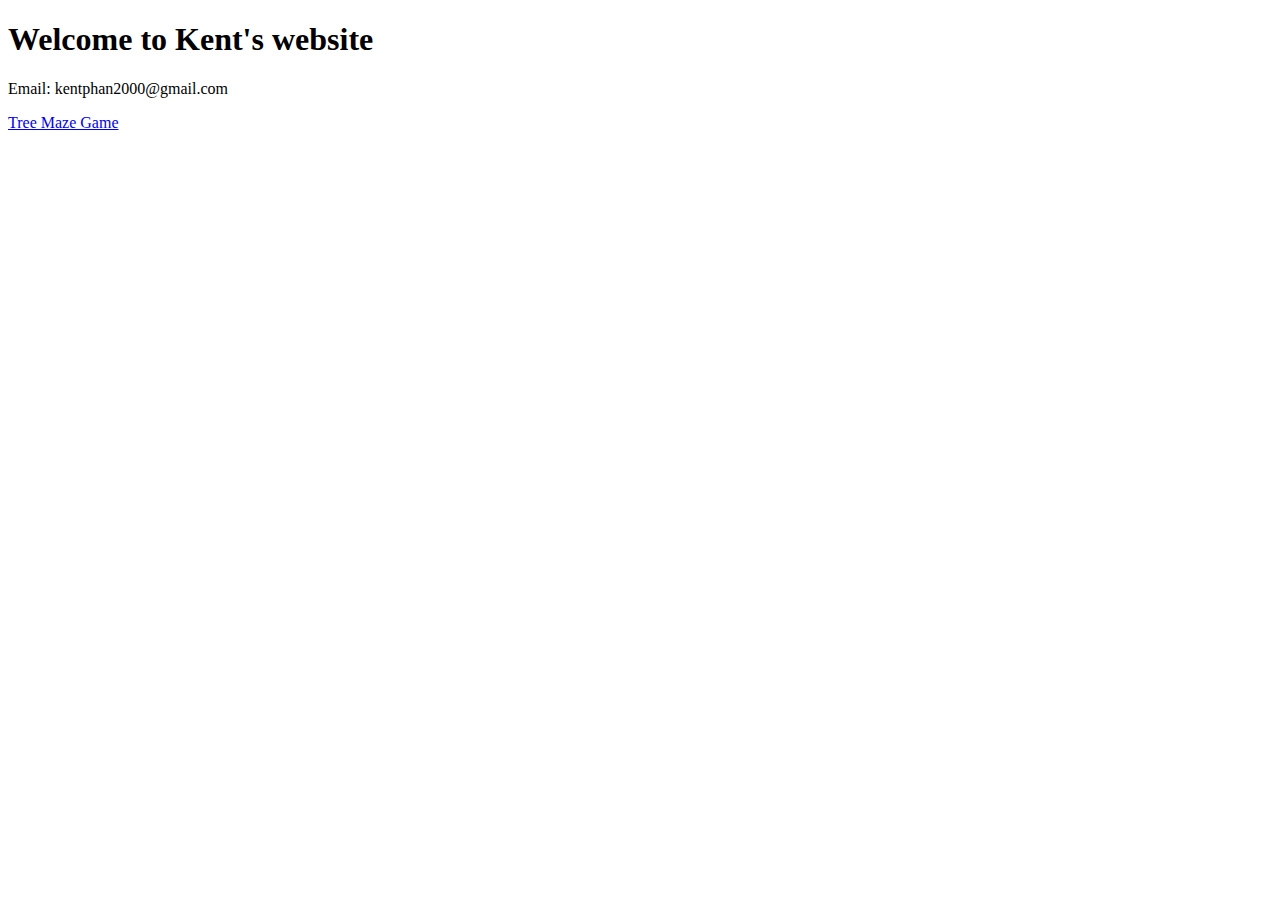
==== index.html @ d5e5aed0 "added front page kinda(style later)" ====
<!DOCTYPE html>
<html lang="">
  <head>
    <meta charset="utf-8">
    <meta name="viewport" content="width=device-width, initial-scale=1.0">
  </head>
  <body>
    <h1>Welcome to Kent's website</h1>
    <p class="p-welcome">Email: kentphan2000@gmail.com</p> 
    <a href="Pages/maze_game.html">Tree Maze Game</a>
  </body>
</html>
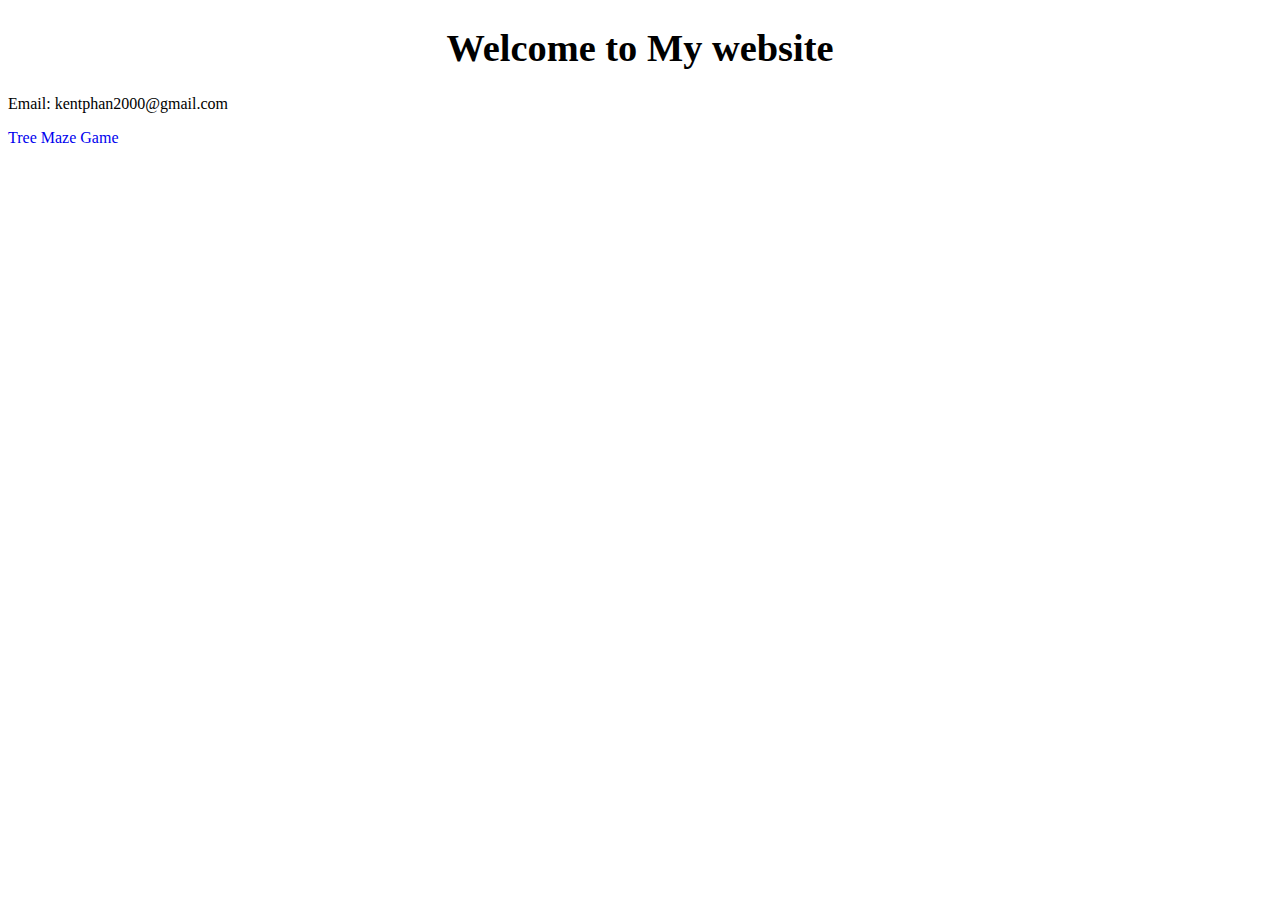
==== commit 92ed5f36: "starting design phase" ====
--- a/index.html
+++ b/index.html
@@ -2,11 +2,16 @@
 <html lang="">
   <head>
     <meta charset="utf-8">
+    <link rel="stylesheet" href="style.css">
     <meta name="viewport" content="width=device-width, initial-scale=1.0">
   </head>
   <body>
-    <h1>Welcome to Kent's website</h1>
-    <p class="p-welcome">Email: kentphan2000@gmail.com</p> 
-    <a href="Pages/maze_game.html">Tree Maze Game</a>
+    <div class="title">
+      <h1>Welcome to My website</h1>
+    </div>
+    <div class="info">
+      <p>Email: kentphan2000@gmail.com</p> 
+    </div>
+    <a href="Pages/maze_game.html" style="text-decoration: none;">Tree Maze Game</a>
   </body>
 </html>
--- a/style.css
+++ b/style.css
@@ -0,0 +1,5 @@
+.title {
+    text-align: center;
+    font-size: larger;
+}
+
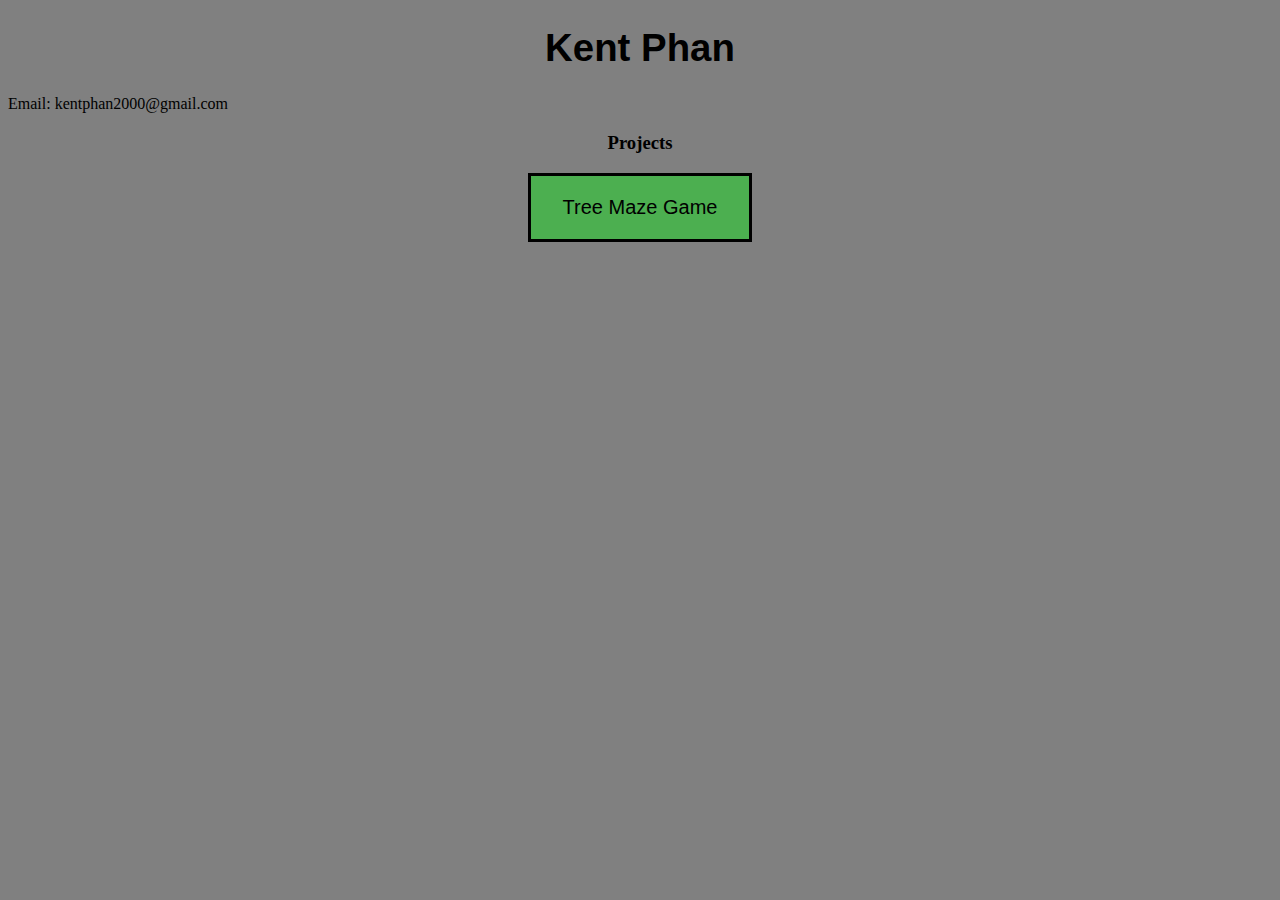
==== commit 634e2f7c: "added stuff to index" ====
--- a/index.html
+++ b/index.html
@@ -1,5 +1,5 @@
 <!DOCTYPE html>
-<html lang="">
+<html style="background-color: grey;" lang="">
   <head>
     <meta charset="utf-8">
     <link rel="stylesheet" href="style.css">
@@ -7,11 +7,16 @@
   </head>
   <body>
     <div class="title">
-      <h1>Welcome to My website</h1>
+      <h1>Kent Phan</h1>
     </div>
     <div class="info">
       <p>Email: kentphan2000@gmail.com</p> 
     </div>
-    <a href="Pages/maze_game.html" style="text-decoration: none;">Tree Maze Game</a>
+    <div class="projects">
+      <h3>Projects</h3>
+    </div>
+    <div class="centerbutton"> 
+      <a class="button" href="maze_game.html" style="text-decoration: none;">Tree Maze Game</a>
+    </div>
   </body>
 </html>
--- a/style.css
+++ b/style.css
@@ -1,5 +1,35 @@
+
+
 .title {
     text-align: center;
     font-size: larger;
+    font-family: 'Gill Sans', 'Gill Sans MT', Calibri, 'Trebuchet MS', sans-serif;
 }
 
+.projects { 
+    text-align: center;
+}
+
+.centerbutton {
+    text-align: center;
+}
+
+.button {
+    background-color: #4CAF50; /* Green */
+    border: none;
+    color: black;
+    padding: 20px 32px;
+    text-align: center;
+    text-decoration: none;
+    display: inline-block;
+    font-size: 20px;
+    font-family: 'Gill Sans', 'Gill Sans MT', Calibri, 'Trebuchet MS', sans-serif;
+    border: 3px solid black;
+    -webkit-transition-duration: 0.4s; 
+    transition-duration: 0.2s;
+  }
+
+  .button:hover {
+    background-color: #357a38; /* Green */
+  }
+
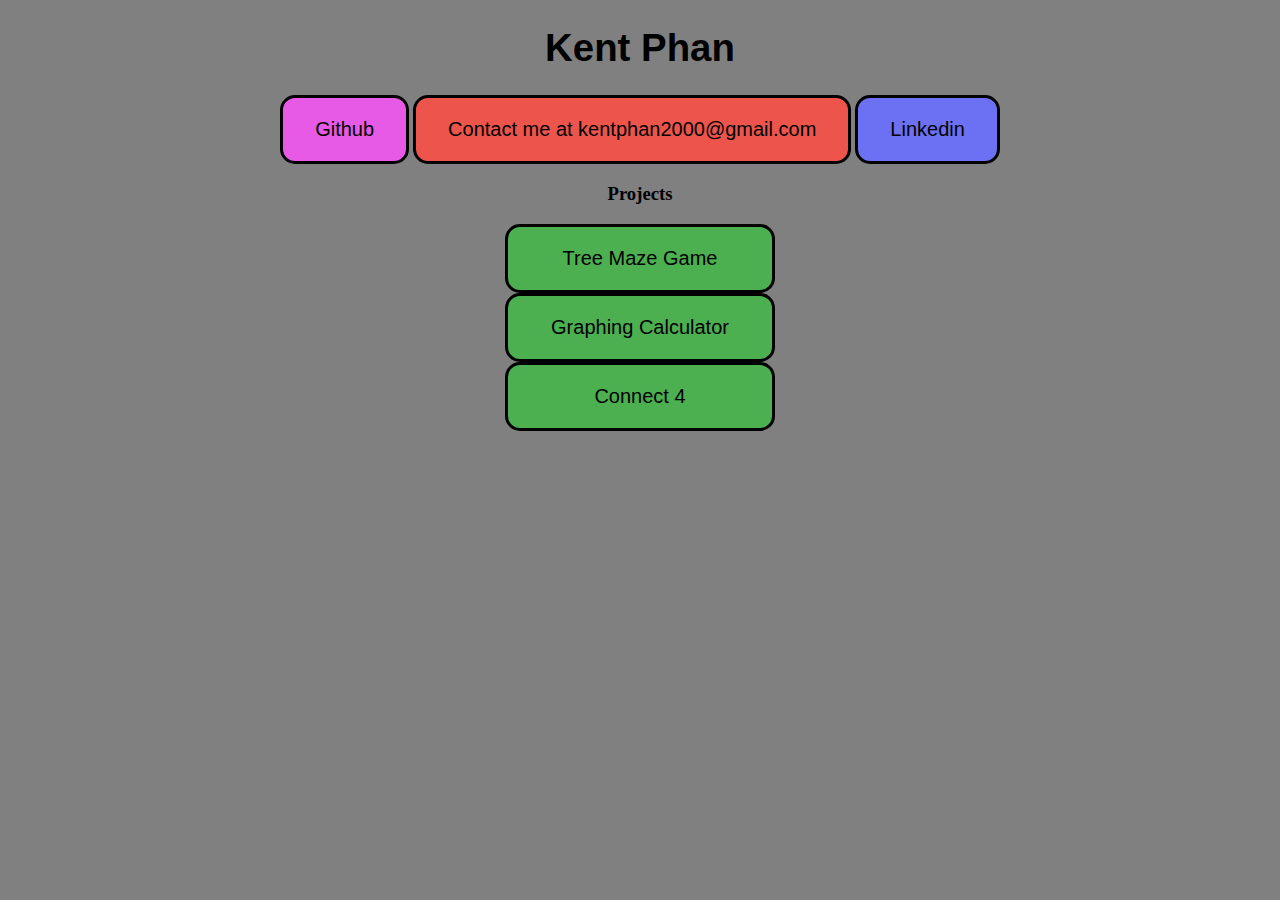
==== commit 08969940: "added projects section and made site look ok" ====
--- a/index.html
+++ b/index.html
@@ -10,13 +10,17 @@
       <h1>Kent Phan</h1>
     </div>
     <div class="info">
-      <p>Email: kentphan2000@gmail.com</p> 
+      <div class="centerbutton">
+        <a class="button github" href="https://github.com/Moltenfuzzy">Github</a>
+        <a class="button email" href="mailto:kentphan2000@gmail.com">Contact me at kentphan2000@gmail.com</a>
+        <a class="button linkedin" href="https://www.linkedin.com/in/kent-phan-973a96177/">Linkedin</a>
+      </div>
     </div>
-    <div class="projects">
+    <div style="text-align: center;">
       <h3>Projects</h3>
-    </div>
-    <div class="centerbutton"> 
-      <a class="button" href="maze_game.html" style="text-decoration: none;">Tree Maze Game</a>
+      <a class="button vertical" href="maze_game.html">Tree Maze Game</a>
+      <a class="button vertical" href="maze_game.html">Graphing Calculator</a>
+      <a class="button vertical" href="maze_game.html">Connect 4</a>
     </div>
   </body>
 </html>
--- a/style.css
+++ b/style.css
@@ -17,6 +17,7 @@
 .button {
     background-color: #4CAF50; /* Green */
     border: none;
+    border-radius: 15px;
     color: black;
     padding: 20px 32px;
     text-align: center;
@@ -25,11 +26,31 @@
     font-size: 20px;
     font-family: 'Gill Sans', 'Gill Sans MT', Calibri, 'Trebuchet MS', sans-serif;
     border: 3px solid black;
-    -webkit-transition-duration: 0.4s; 
+    opacity: 1;
     transition-duration: 0.2s;
+    cursor: pointer;
   }
 
-  .button:hover {
-    background-color: #357a38; /* Green */
-  }
+.button:hover {
+    opacity: 0.7;
+}
 
+.vertical { 
+    display:block; /* change this from inline-block */
+    width:200px; /* setting the width */
+    margin:0 auto; /* this will center  it */
+}
+
+.github {
+    background-color: #e65ae6;
+}
+
+.email {
+    background-color: #ed544c;
+}
+
+.linkedin {
+    background-color: #6b71f2;
+}
+
+
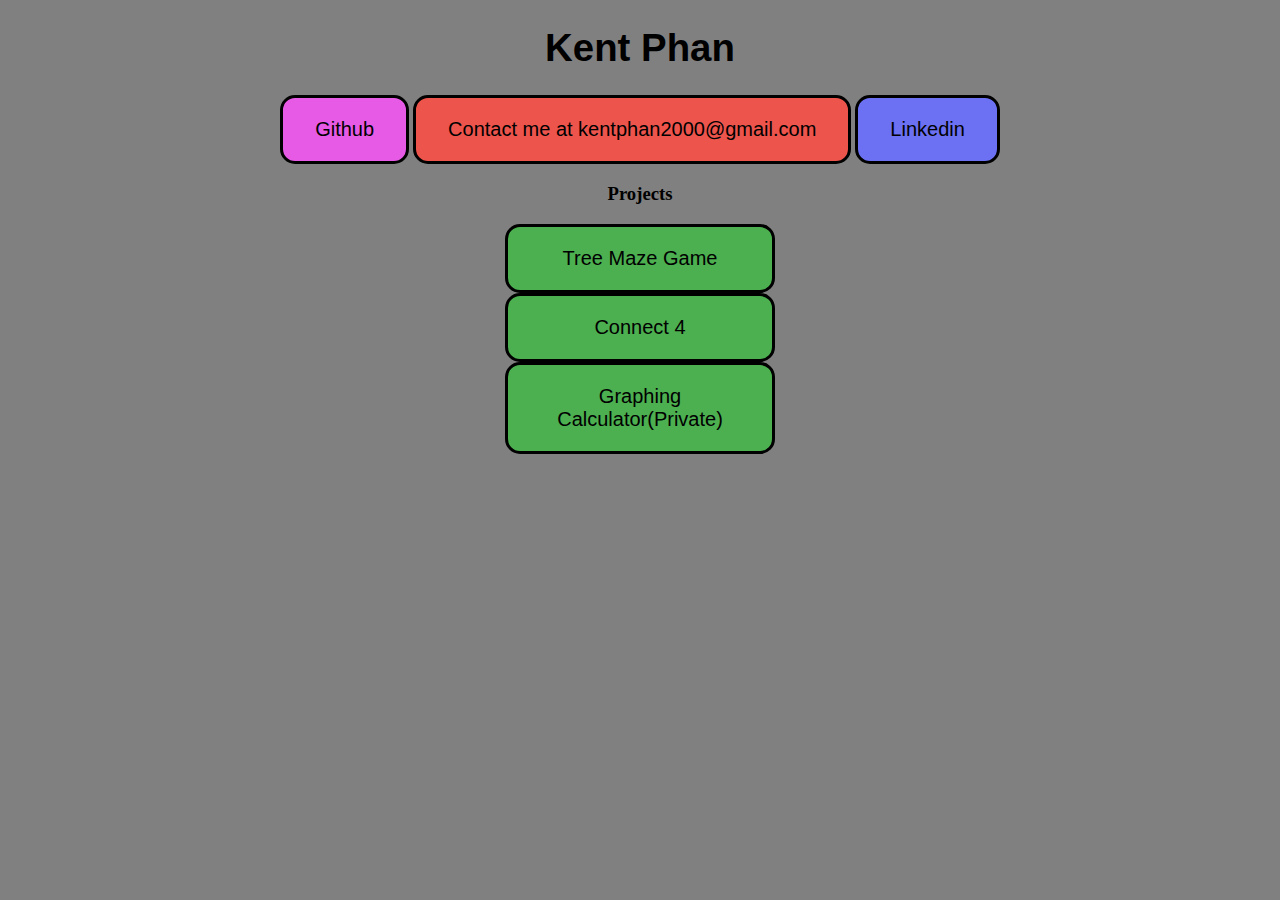
==== commit ebde7fe8: "added github link to connect 4 in C++" ====
--- a/index.html
+++ b/index.html
@@ -19,8 +19,8 @@
     <div style="text-align: center;">
       <h3>Projects</h3>
       <a class="button vertical" href="maze_game.html">Tree Maze Game</a>
-      <a class="button vertical" href="maze_game.html">Graphing Calculator</a>
-      <a class="button vertical" href="maze_game.html">Connect 4</a>
+      <a class="button vertical" href="https://github.com/Moltenfuzzy/CS2_Final_Project">Connect 4</a>
+      <a class="button vertical">Graphing Calculator(Private)</a>
     </div>
   </body>
 </html>
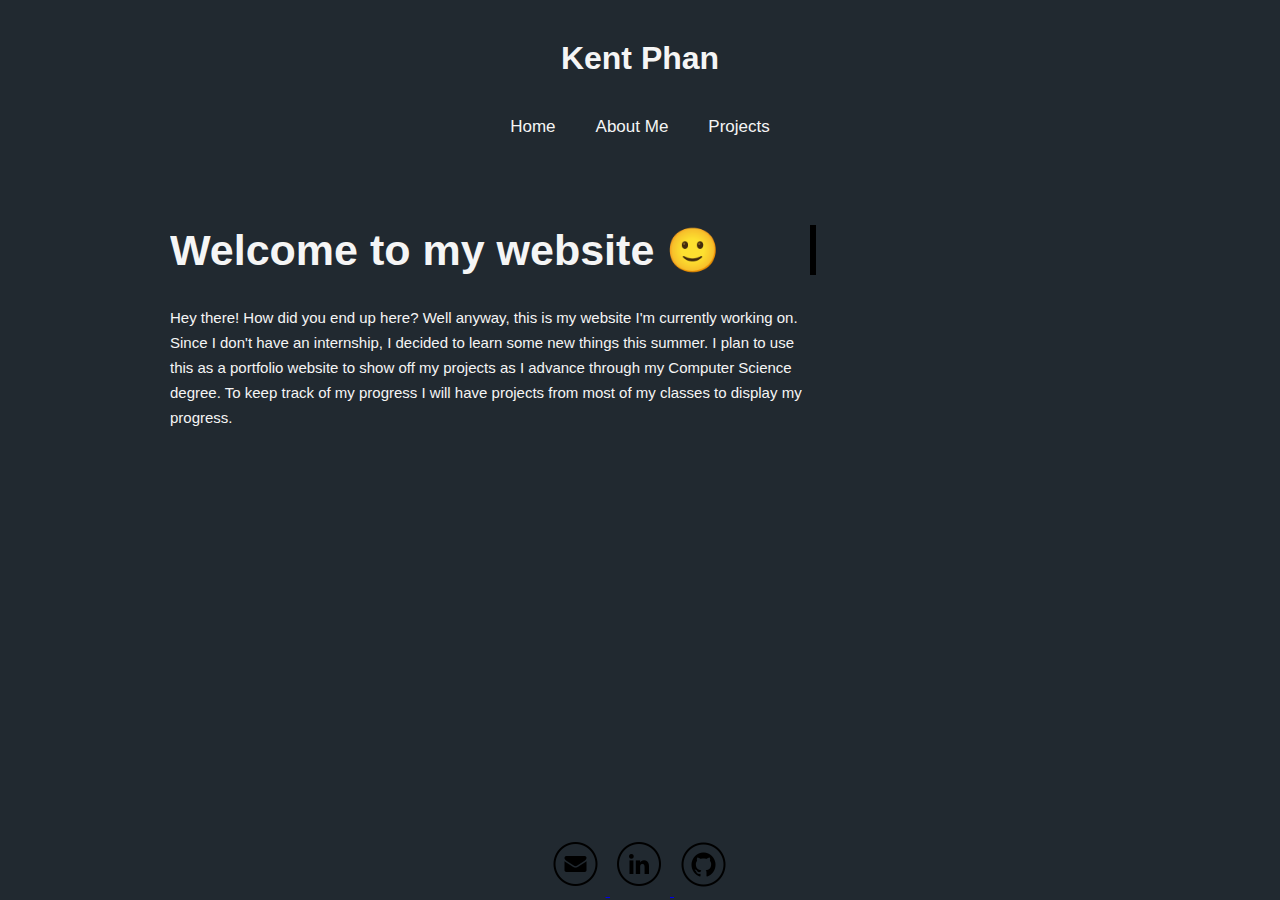
==== commit b6a77569: "reworked site" ====
--- a/index.html
+++ b/index.html
@@ -1,26 +1,46 @@
 <!DOCTYPE html>
-<html style="background-color: grey;" lang="">
-  <head>
-    <meta charset="utf-8">
-    <link rel="stylesheet" href="style.css">
-    <meta name="viewport" content="width=device-width, initial-scale=1.0">
-  </head>
-  <body>
-    <div class="title">
-      <h1>Kent Phan</h1>
+<html lang="en">
+<head>
+  <meta charset="UTF-8">
+  <meta name="viewport" content="width=device-width, initial-scale=1.0">
+  <title>moltenfuzzy.com</title>
+  <link rel="stylesheet" href="style.css">
+</head>
+<body>  
+  <div class="container">
+    <h1 style="margin-top: 40px; margin-bottom: -10px; color: whitesmoke;"> Kent Phan </h1> 
+    <div class="menu">
+      <ul class="page-links">
+        <li><a href="index.html">Home</a></li>
+        <li><a href="about_me.html">About Me</a></li>
+        <li><a href="projects.html">Projects</a></li>
+      </ul>
     </div>
-    <div class="info">
-      <div class="centerbutton">
-        <a class="button github" href="https://github.com/Moltenfuzzy">Github</a>
-        <a class="button email" href="mailto:kentphan2000@gmail.com">Contact me at kentphan2000@gmail.com</a>
-        <a class="button linkedin" href="https://www.linkedin.com/in/kent-phan-973a96177/">Linkedin</a>
-      </div>
+  </div>
+  <div class="banner">
+    <div class="home-text">
+      <h1>Welcome to my website &#128578</h1>
+      <p>
+        Hey there! How did you end up here? Well anyway, this is my website I'm currently working on.
+        Since I don't have an internship, I decided to learn some new things this summer. 
+        I plan to use this as a portfolio website to show off my projects as I advance through my Computer Science degree. 
+        To keep track of my progress I will have projects from most of my classes to display my progress.
+      </p>
     </div>
-    <div style="text-align: center;">
-      <h3>Projects</h3>
-      <a class="button vertical" href="maze_game.html">Tree Maze Game</a>
-      <a class="button vertical" href="https://github.com/Moltenfuzzy/CS2_Final_Project">Connect 4</a>
-      <a class="button vertical">Graphing Calculator(Private)</a>
-    </div>
-  </body>
-</html>
+  </div>
+  <div>
+
+  </div>
+  <div class="footer">
+    <a href="mailto:kentphan2000@gmail.com">
+      <img src="email.png" width="60" height="60" alt="email">
+    </a>
+    <a href="https://www.linkedin.com/in/kent-phan-973a96177/">
+      <img src="linkedin_icon.png" width="60" height="60" alt="linkedin">
+    </a>
+    <a href="https://github.com/Moltenfuzzy">
+      <img src="github.png" width="60" height="60" alt="github">
+    </a>
+  </div>
+</body>
+</html>--- a/style.css
+++ b/style.css
@@ -1,56 +1,89 @@
-
-
-.title {
-    text-align: center;
-    font-size: larger;
-    font-family: 'Gill Sans', 'Gill Sans MT', Calibri, 'Trebuchet MS', sans-serif;
+* {
+	margin: 0;
+	padding: 0;	
+	font-family: sans-serif;
+	background:#212930;
 }
 
-.projects { 
-    text-align: center;
+.container {
+	text-align: center;
+	width: 100%; 
+	height: 100%;
 }
 
-.centerbutton {
-    text-align: center;
+.menu ul {
+	display: inline-flex;
+	margin: 50px; 
+	/* margin-right: 40px; */
 }
 
-.button {
-    background-color: #4CAF50; /* Green */
-    border: none;
-    border-radius: 15px;
-    color: black;
-    padding: 20px 32px;
-    text-align: center;
-    text-decoration: none;
-    display: inline-block;
-    font-size: 20px;
-    font-family: 'Gill Sans', 'Gill Sans MT', Calibri, 'Trebuchet MS', sans-serif;
-    border: 3px solid black;
-    opacity: 1;
-    transition-duration: 0.2s;
-    cursor: pointer;
-  }
-
-.button:hover {
-    opacity: 0.7;
+.menu ul li {
+	font-size: 17px;
+	list-style: none;
+	margin: 0 20px; 
+	cursor: pointer;
+	color: whitesmoke;
 }
 
-.vertical { 
-    display:block; /* change this from inline-block */
-    width:200px; /* setting the width */
-    margin:0 auto; /* this will center  it */
+.page-links a {
+	text-decoration: none;
+	color: inherit;
 }
 
-.github {
-    background-color: #e65ae6;
+.banner {
+	width: 80%;
+	height: 70%;
+	top: 25%;
+	left: 130px;
+	position: absolute;
+	color: whitesmoke;
 }
 
-.email {
-    background-color: #ed544c;
+.home-text {
+	width: 50%;
+	float: left;
 }
 
-.linkedin {
-    background-color: #6b71f2;
+.home-text h1 {
+	font-size: 43px;
+	width: 640px;
+	position: relative;
+	margin-left: 40px;
+
+	overflow: hidden; /* Ensures the content is not revealed until the animation */
+	border-right: .15em solid black; /* The typwriter cursor */
+	white-space: nowrap; /* Keeps the content on a single line */
+	/* margin: 1 auto; Gives that scrolling effect as the typing happens */
+	letter-spacing: 0em; /* Adjust as needed */
+
+	/* Animation */
+	animation: animated-text 4s steps(29,end) 1s 1 normal both,
+	animated-cursor 600ms steps(29,end) infinite;
 }
 
+/* The typing effect */
+@keyframes animated-text{
+	from{width: 0;}
+	to{width: 560px;}
+}
+  
+  /* The typewriter cursor effect */
+@keyframes animated-cursor{
+	from{border-right-color: black;}
+	to{border-right-color: transparent;}
+}
 
+.home-text p {
+	width: 650px;
+	font-size: 15px;
+	margin: 30px 0px 30px 40px;
+	line-height: 25px;
+}
+
+.footer {
+	position: fixed;
+	left: 0;
+	bottom: 0;
+	width: 100%;
+	text-align: center;
+  }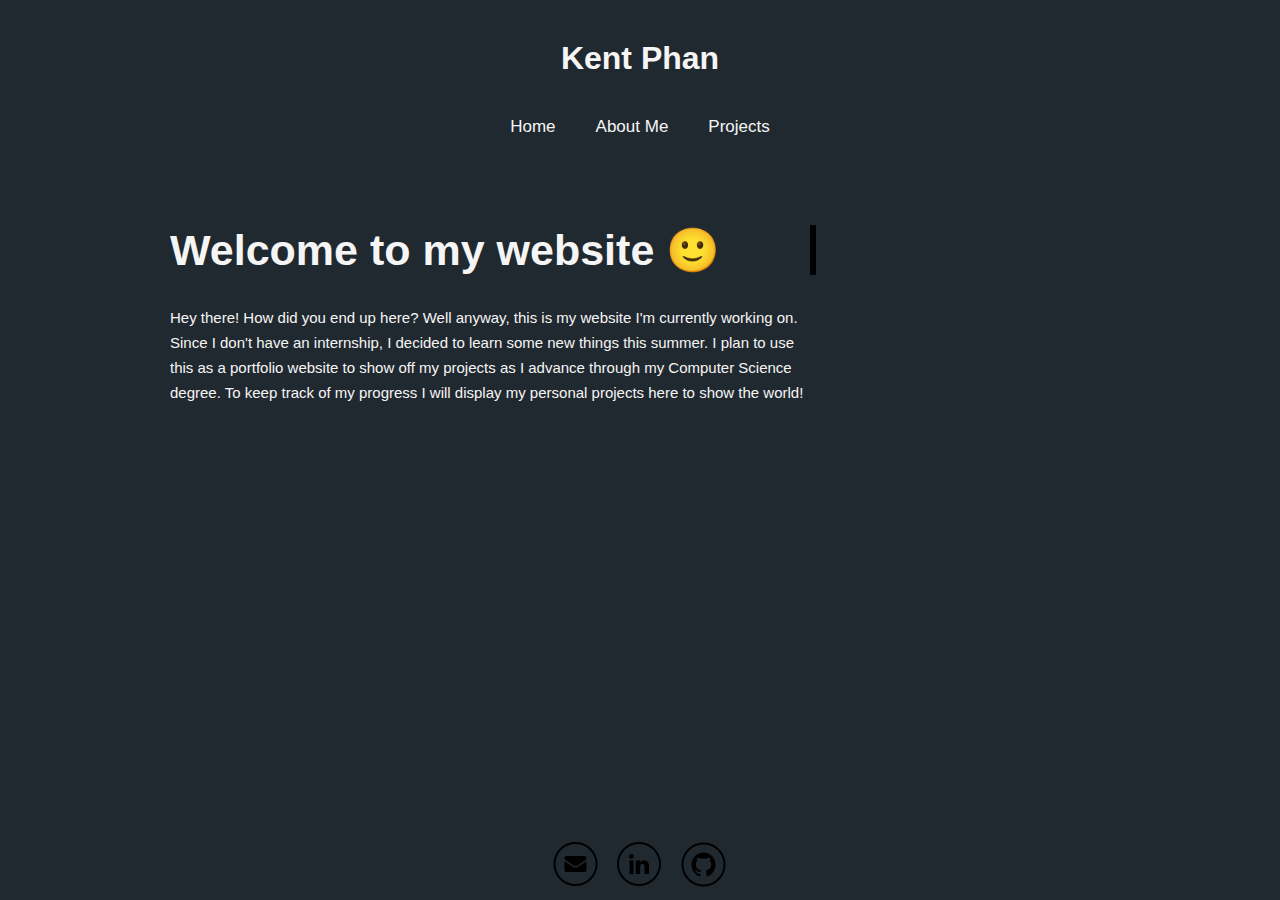
==== commit 54cf5cd8: "updated site" ====
--- a/index.html
+++ b/index.html
@@ -4,7 +4,7 @@
   <meta charset="UTF-8">
   <meta name="viewport" content="width=device-width, initial-scale=1.0">
   <title>moltenfuzzy.com</title>
-  <link rel="stylesheet" href="style.css">
+  <link rel="stylesheet" href="styles/index_style.css">
 </head>
 <body>  
   <div class="container">
@@ -24,23 +24,23 @@
         Hey there! How did you end up here? Well anyway, this is my website I'm currently working on.
         Since I don't have an internship, I decided to learn some new things this summer. 
         I plan to use this as a portfolio website to show off my projects as I advance through my Computer Science degree. 
-        To keep track of my progress I will have projects from most of my classes to display my progress.
+        To keep track of my progress I will display my personal projects here to show the world!
       </p>
     </div>
   </div>
   <div>
 
   </div>
-  <div class="footer">
+  <div class="footer page-links">
     <a href="mailto:kentphan2000@gmail.com">
-      <img src="email.png" width="60" height="60" alt="email">
+      <img src="images/email.png" width="60" height="60" alt="email">
     </a>
     <a href="https://www.linkedin.com/in/kent-phan-973a96177/">
-      <img src="linkedin_icon.png" width="60" height="60" alt="linkedin">
+      <img src="images/linkedin_icon.png" width="60" height="60" alt="linkedin">
     </a>
     <a href="https://github.com/Moltenfuzzy">
-      <img src="github.png" width="60" height="60" alt="github">
+      <img src="images/github.png" width="60" height="60" alt="github">
     </a>
   </div>
 </body>
-</html>+</html>
--- a/styles/index_style.css
+++ b/styles/index_style.css
@@ -0,0 +1,89 @@
+* {
+	margin: 0;
+	padding: 0;	
+	font-family: sans-serif;
+	background:#212930;
+}
+
+.container {
+	text-align: center;
+	width: 100%; 
+	height: 100%;
+}
+
+.menu ul {
+	display: inline-flex;
+	margin: 50px; 
+	/* margin-right: 40px; */
+}
+
+.menu ul li {
+	font-size: 17px;
+	list-style: none;
+	margin: 0 20px; 
+	cursor: pointer;
+	color: whitesmoke;
+}
+
+.page-links a {
+	text-decoration: none;
+	color: inherit;
+}
+
+.banner {
+	width: 80%;
+	height: 70%;
+	top: 25%;
+	left: 130px;
+	position: absolute;
+	color: whitesmoke;
+}
+
+.home-text {
+	width: 50%;
+	float: left;
+}
+
+.home-text h1 {
+	font-size: 43px;
+	width: 640px;
+	position: relative;
+	margin-left: 40px;
+
+	overflow: hidden; /* Ensures the content is not revealed until the animation */
+	border-right: .15em solid black; /* The typwriter cursor */
+	white-space: nowrap; /* Keeps the content on a single line */
+	/* margin: 1 auto; Gives that scrolling effect as the typing happens */
+	letter-spacing: 0em; /* Adjust as needed */
+
+	/* Animation */
+	animation: animated-text 4s steps(29,end) 1s 1 normal both,
+	animated-cursor 600ms steps(29,end) infinite;
+}
+
+/* The typing effect */
+@keyframes animated-text{
+	from{width: 0;}
+	to{width: 560px;}
+}
+  
+  /* The typewriter cursor effect */
+@keyframes animated-cursor{
+	from{border-right-color: black;}
+	to{border-right-color: transparent;}
+}
+
+.home-text p {
+	width: 650px;
+	font-size: 15px;
+	margin: 30px 0px 30px 40px;
+	line-height: 25px;
+}
+
+.footer {
+	position: fixed;
+	left: 0;
+	bottom: 0;
+	width: 100%;
+	text-align: center;
+}
